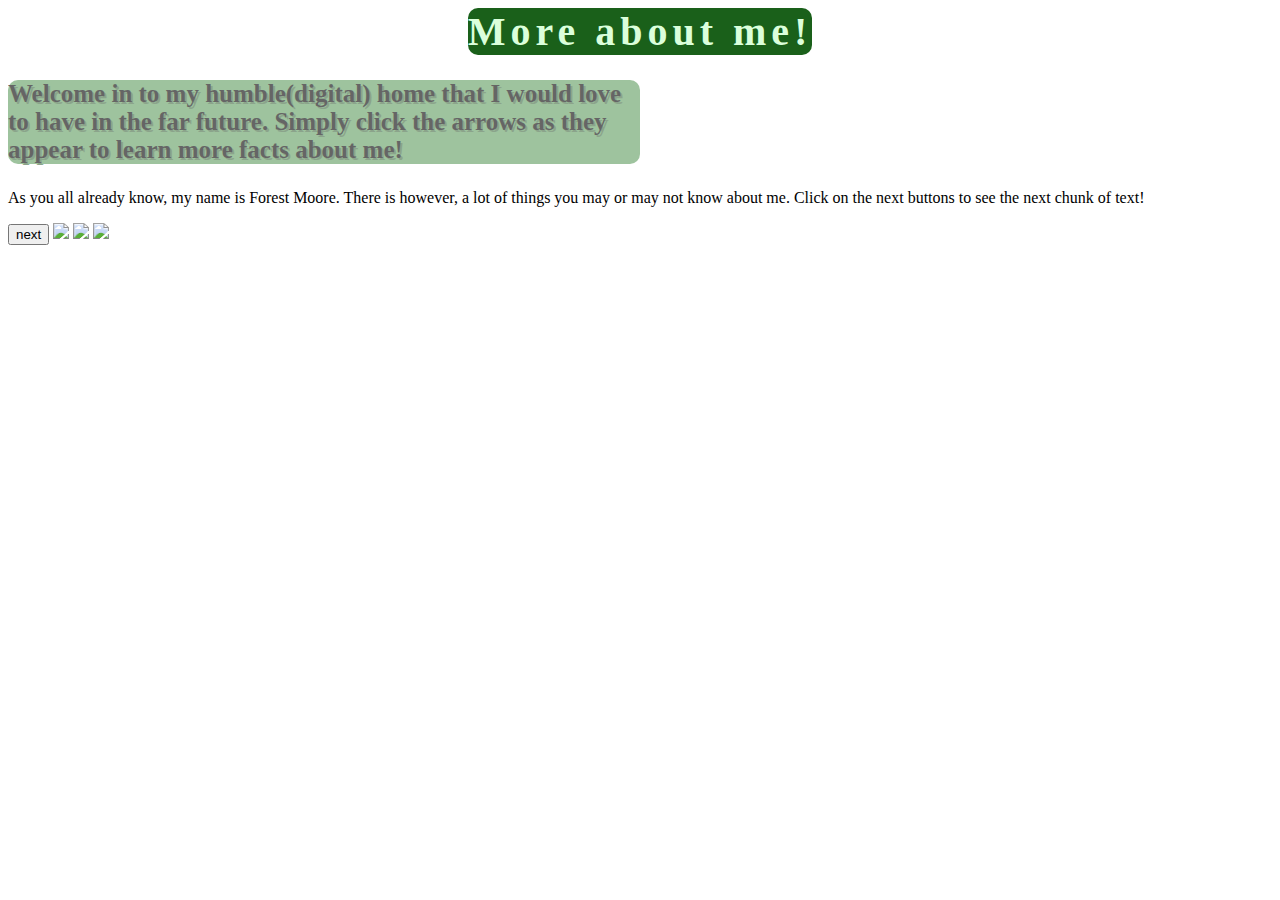
==== about-me.html @ 75323e9a "On branch main  Changes to be committed: 	new file:   about-me.html 	deleted:    aboutmepage.html 	n" ====
<!DOCTYPE html>
<html>

<head>
   <meta charset="utf-8">
  <meta name="viewport" content="width=device-width">
  <title>replit</title>
  <link href="style.css" rel="stylesheet" type="text/css" />
</head>
<body class="abt-me-page">
  <h1 class="abtme-page-txt">More about me!</h1>
  <h3 class="opening-aboutme">Welcome in to my humble(digital) home that I would love to have in the far future. Simply click the arrows as they appear to learn more facts about me!</h3>
  <p class="abt-me-1"> As you all already know, my name is Forest Moore. There is however, a lot of things you may or may not know about me. Click on the next buttons to see the next chunk of text!</p>
  <button class="nxt-button-1">next</button>
  
  <div class="hidden-txts">
  <p class="abt-me-2" >There are so many things about me I would love to share, but I have linited time and brainspace to keep it all. I'm a sixteen (soon to be seventeen) year old currently attending BHSS, and am non-binary identifying using they/them or he/him pronouns. I love so many things about life, mostly my beautiful kitty cat Goose, but I also love my family. </p>
  <button class="nxt-button-2">next</button>
  <p class="abt-me-3">I actually have lots of family involved in the tech industry that I wasn't super aware of until recently. My uncle on my mom's side, my cousin on my mom's side, my great-uncle, just to name a few. even my grandpa dabbled in tech in the 60s and 70sat IU, and remembers using one of IU's first computers to creat a code.</p>
  <button class="nxt-button-3">next</button>
  <p class="abt-me-4">And now, I have begun being involved in the tech industry, along with my twin brother schris, who has gone through these whole five weeks of learnin along with me. Being a twin may be rough at points, but I'm so gratteful for that</p>
  <button class="nxt-button-4">next</button>
  <p class="abt-me-5">But, back to things about me and what I like, I'll share some of my favortie (and least favorite) things in the world, and life. I love the color green, and hate neon colors. I love being outdoors, but hate the heat. I love the rain, but hate coming inside with soggy clothes. I thought I knew what I wanted to do after high school, but after all this, now I am very confused again. </p>
  <button class="nxt-button-5">next</button>
  </div>
  <img class="desk" src="desk1.png">
  <img class="trophycase" src="trophycase1.png">
  <img class="pinboard" src="pinboard1.png">
</body>
   <script src="script.js"></script>
</html>
---- style.css ----
.mainpage{
  margin: 0;
  background: url("forest.jpg") no-repeat fixed;
  background-size: 100%;
  background-position: center;
}
.mainpage-bodytext{
  font-family: 'Kalam';
  font-size: 20px;
  background-color: #3a4a6e;
  color: #8897c3;
  text-shadow: 2px 2px #253046;
  text-align: center;
  margin: auto;
  width: 50%;
  border-radius: 10px;
}
.title{
  font-family: 'Kalam';
  font-size: 40px;
  text-align:center;
  color: #28549a;
  text-shadow: 2px 1px  #0f274d;
}
.abt-me-page{
  background:url("BACKGROUND2.jpg") no-repeat center fixed;

}

.abtme-page-txt{
   font-family: 'Kalam';
  font-size: 40px;
  background-color:#1a601a; 
  color:#dbffdb;
  border-radius: 10px;
  text-align: center;
  letter-spacing:5px;
  margin: auto;
  width:fit-content;
}

.opening-aboutme{
  background-color: #5e9c5e;
  text-shadow: 2px 2px #3f693f;
  font-family: 'Kalam';
  font-size: 25px;
  color: #000000;
  opacity: 0.6;
  border-radius: 10px;
  width: 50%;
  display: flex;
  justify-content: right;
}
.hidden-txts{
  display:none;
}
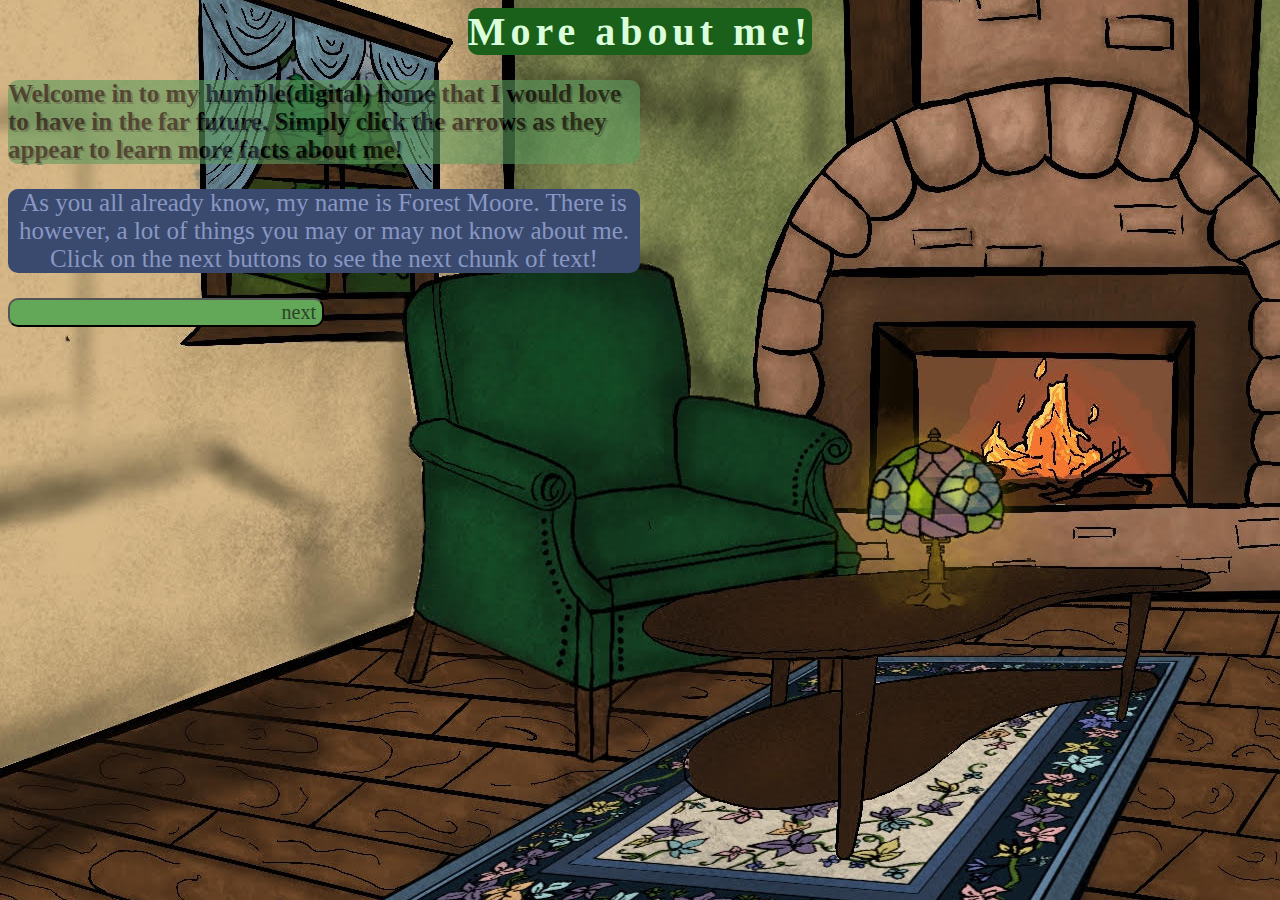
==== commit 43090a7e: "????????????" ====
--- a/about-me.html
+++ b/about-me.html
@@ -22,10 +22,13 @@
   <button class="nxt-button-4">next</button>
   <p class="abt-me-5">But, back to things about me and what I like, I'll share some of my favortie (and least favorite) things in the world, and life. I love the color green, and hate neon colors. I love being outdoors, but hate the heat. I love the rain, but hate coming inside with soggy clothes. I thought I knew what I wanted to do after high school, but after all this, now I am very confused again. </p>
   <button class="nxt-button-5">next</button>
-  </div>
+  <div class = "background-items">
   <img class="desk" src="desk1.png">
   <img class="trophycase" src="trophycase1.png">
   <img class="pinboard" src="pinboard1.png">
+</div>
+  </div>
+ 
 </body>
    <script src="script.js"></script>
 </html>--- a/style.css
+++ b/style.css
@@ -24,7 +24,6 @@
 }
 .abt-me-page{
   background:url("BACKGROUND2.jpg") no-repeat center fixed;
-
 }
 
 .abtme-page-txt{
@@ -53,4 +52,133 @@
 }
 .hidden-txts{
   display:none;
+}
+.background{
+  z-index: -10;
+}
+.abt-me-1{
+  display: flex;
+  justify-content: right;
+  font-family: "Kalam";
+  font-size: 25px;
+  text-align: center;
+  width : 50%;
+  border-radius: 10px;
+  background-color: #3a4a6e;
+  color: #8897c3;
+}
+.abt-me-2{
+  display: flex;
+  justify-content: right;
+  font-family: "Kalam";
+  font-size: 25px;
+  text-align: center;
+  width : 50%;
+  border-radius: 10px;
+  background-color: #3a4a6e;
+  color: #8897c3;
+}
+.abt-me-3{
+  display: flex;
+  justify-content: right;
+  font-family: "Kalam";
+  font-size: 25px;
+  text-align: center;
+  width : 50%;
+  border-radius: 10px;
+  background-color: #3a4a6e;
+  color: #8897c3;
+}
+.abt-me-4{
+  display: flex;
+  justify-content: right;
+  font-family: "Kalam";
+  font-size: 25px;
+  text-align: center;
+  width : 50%;
+  border-radius: 10px;
+  background-color: #3a4a6e;
+  color: #8897c3;
+}
+.abt-me-5{
+  display: flex;
+  justify-content: right;
+  font-family: "Kalam";
+  font-size: 25px;
+  text-align: center;
+  width : 50%;
+  border-radius: 10px;
+  background-color: #3a4a6e;
+  color: #8897c3;
+}
+
+.nxt-button-1{
+  display: flex;
+  justify-content: right;
+  font-family: "Kalam";
+  font-size: 20px;
+  text-align: center;
+  width : 25%;
+  border-radius: 10px;
+  background-color: #63a758;
+  color: #2b4327;
+}
+.nxt-button-2{
+  display: flex;
+  justify-content: right;
+  font-family: "Kalam";
+  font-size: 20px;
+  text-align: center;
+  width : 25%;
+  border-radius: 10px;
+  background-color: #63a758;
+  color: #2b4327;
+}
+.nxt-button-3{
+  display: flex;
+  justify-content: right;
+  font-family: "Kalam";
+  font-size: 20px;
+  text-align: center;
+  width : 25%;
+  border-radius: 10px;
+  background-color: #63a758;
+  color: #2b4327;
+}
+.nxt-button-4{
+  display: flex;
+  justify-content: right;
+  font-family: "Kalam";
+  font-size: 20px;
+  text-align: center;
+  width : 25%;
+  border-radius: 10px;
+  background-color: #63a758;
+  color: #2b4327;
+}
+.nxt-button-5{
+  display: flex;
+  justify-content: right;
+  font-family: "Kalam";
+  font-size: 20px;
+  text-align: center;
+  width : 25%;
+  border-radius: 10px;
+  background-color: #63a758;
+  color: #2b4327;
+}
+.hobbies-page{
+  background: url('pinboard1.png') no-repeat center fixed;
+  background-size: contain;
+}
+.hobbies-title{
+  display: flex;
+  justify-content: center;
+  font-family: "Kalam";
+  font-size: 25px;
+  text-align: center;
+  width : 75%;
+  border-radius: 10px;
+  background-color: #63a758;
+  color: #2b4327;
 }